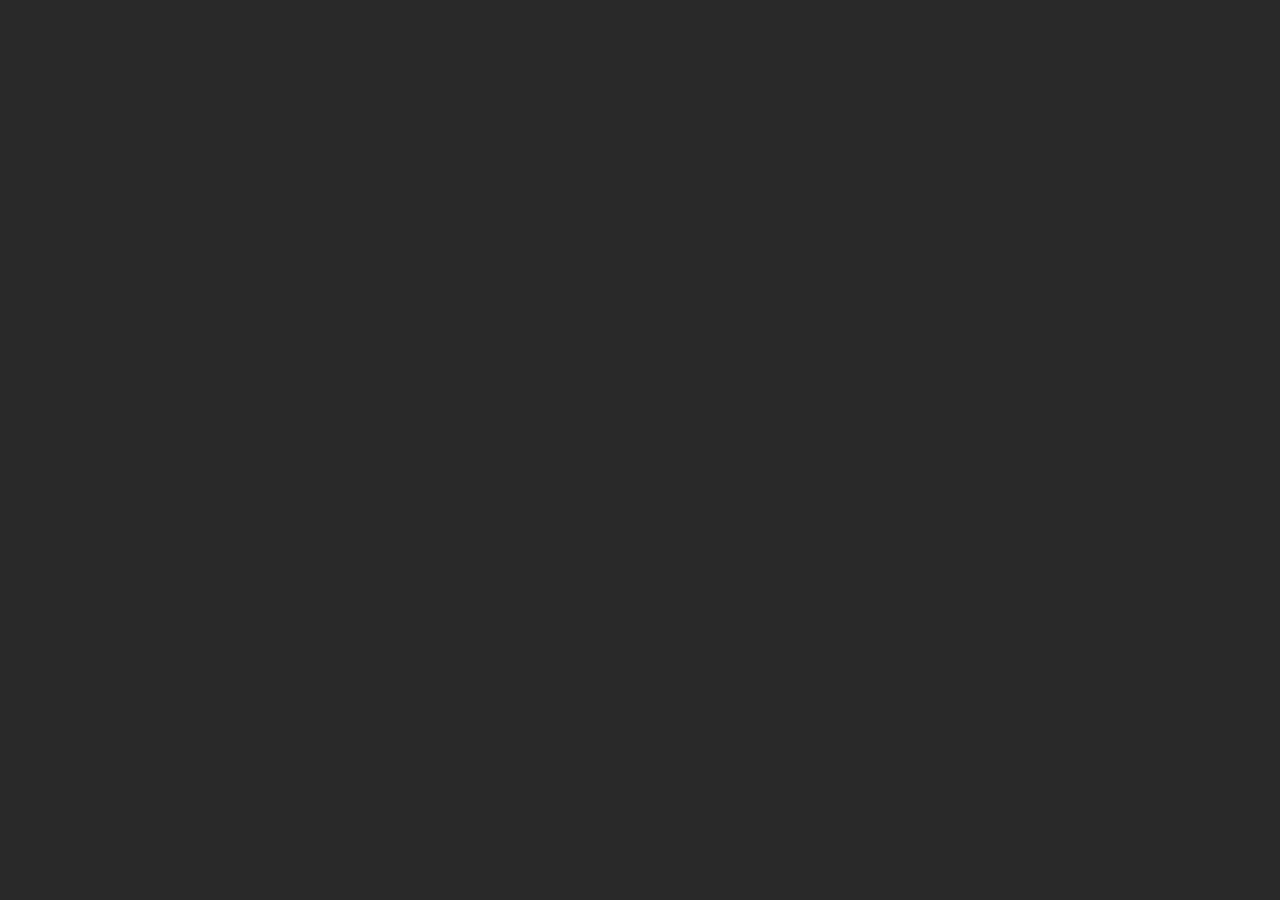
==== index.html @ 4ae3b98c "init: start cssBayan-task (Fri, Mar 10, 2023 5:21:24 AM)" ====
<!DOCTYPE html>
<html lang="en">
<head>
  <meta charset="UTF-8">
  <meta http-equiv="X-UA-Compatible" content="IE=edge">
  <meta name="viewport" content="width=device-width, initial-scale=1.0">
  <link rel="stylesheet" href="style.css">
  <title>Document</title>
</head>
<body>
  
</body>
</html>
---- style.css ----
* {
  margin: 0;
  padding: 0;
  box-sizing: border-box;
}

body {
  background: #292929;
}
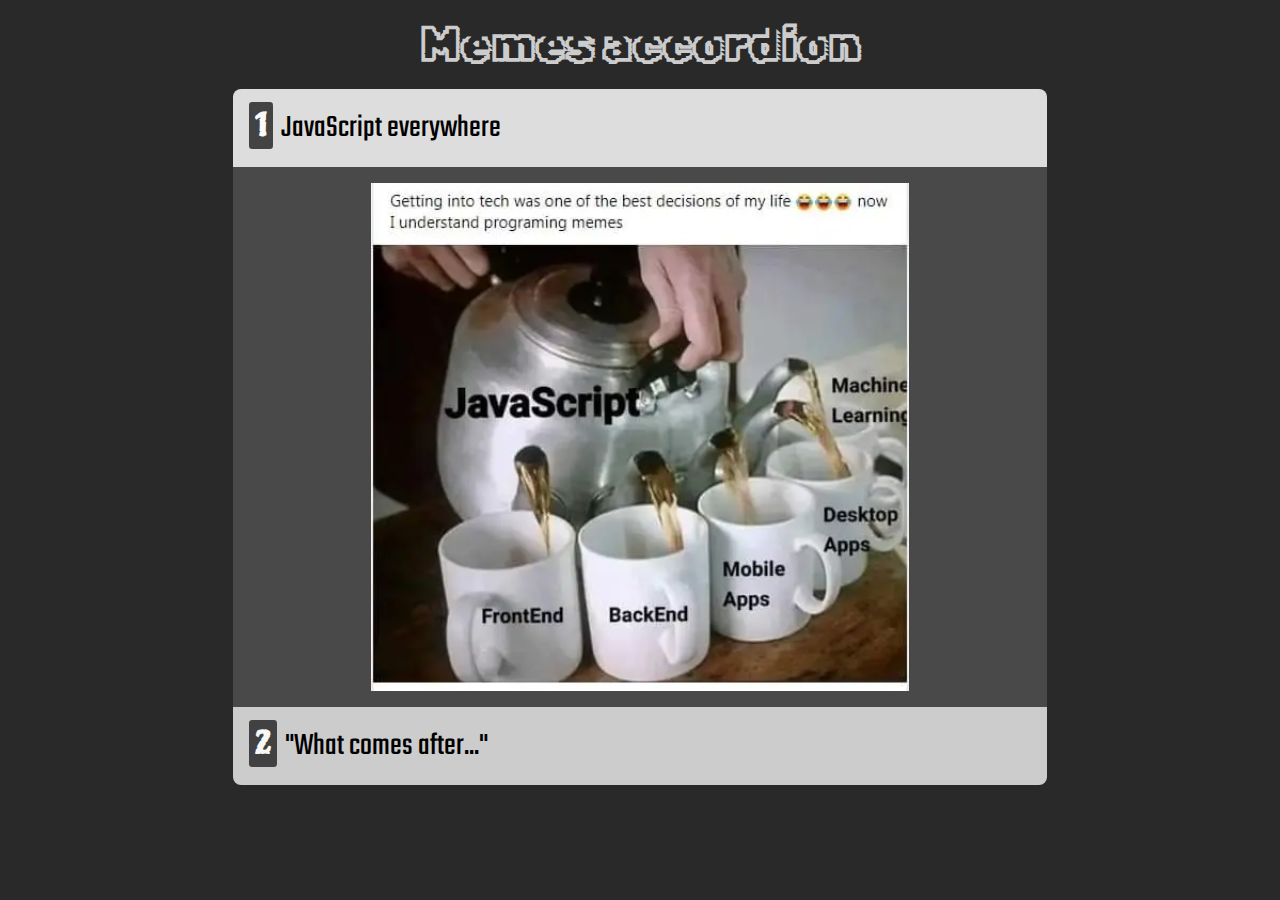
==== commit 9aea0127: "feat: add basic accordion (Fri, Mar 10, 2023 08:03:11 AM)" ====
--- a/index.html
+++ b/index.html
@@ -5,9 +5,29 @@
   <meta http-equiv="X-UA-Compatible" content="IE=edge">
   <meta name="viewport" content="width=device-width, initial-scale=1.0">
   <link rel="stylesheet" href="style.css">
-  <title>Document</title>
+  <title>Memes accordion</title>
 </head>
 <body>
-  
+  <header>
+    <h1 class="title">Memes accordion</h1>
+  </header>
+  <main>
+    <div class="item">
+      <input type="checkbox" id="section1" class="checkbox" checked>
+      <label for="section1" class="item-title"><span class="title-number">1</span>JavaScript everywhere</label>
+      <div class="item-meme">
+        <img src="./assets/images/1.webp" class="images" alt="meme">
+      </div>
+      </div>
+      <div class="item">
+      <input type="checkbox" id="section3" class="checkbox">
+      <label for="section3" class="item-title"><span class="title-number">2</span>"What comes after..."</label>
+      <div class="item-meme">
+        <img src="./assets/images/2.webp" class="images" alt="meme">
+      </div>
+    </div>
+  </div>    
+  </main>
+  <footer></footer>
 </body>
 </html>--- a/style.css
+++ b/style.css
@@ -1,3 +1,5 @@
+@import url('https://fonts.googleapis.com/css2?family=Piedra&family=Rubik+Iso&family=Teko:wght@300;400;500;600;700&display=swap');
+
 * {
   margin: 0;
   padding: 0;
@@ -6,4 +8,132 @@
 
 body {
   background: #292929;
+  min-width: 20rem;
+}
+
+header,
+main,
+footer {
+  margin: 0 auto;
+}
+
+main {
+  padding: 0 2rem;
+  display: flex;
+  align-items: center;
+  flex-direction: column;
+}
+
+.title {
+  font-family: 'Rubik Iso', cursive;
+  text-align: center;
+  padding: 1rem;
+  color: #cccccc;
+  font-size: 3em;
+}
+
+.item {
+  display: flex;
+  flex-direction: column;
+  align-items: center;
+  width: 67%;
+}
+
+.item:first-child .item-title {
+  border-top-left-radius: 0.5rem;
+  border-top-right-radius: 0.5rem;
+}
+.item:last-child .item-title,
+.item:last-child .checkbox:checked ~ .item-meme {
+  border-bottom-left-radius: 0.5rem;
+  border-bottom-right-radius: 0.5rem;
+}
+
+.checkbox {
+  display: none;
+}
+
+.item-title {
+  font-family: 'Teko', sans-serif;
+  cursor: pointer;
+  padding: 1rem;
+  font-size: 2rem;
+  background-color: #ccc;
+  width: 100%;
+}
+
+.title-number {
+  font-family: 'Piedra', cursive;
+  color: #ffffff;
+  opacity: 85%;
+  padding: 0.2rem 0.4rem;
+  background-color: #292929;
+  border-radius: 0.2rem;
+  margin-right: 0.5rem;
+}
+
+.item-title:hover {
+  background-color: #ddd;
+}
+
+.checkbox:checked ~ .item-title {
+  background-color: #ddd;
+}
+
+.item-meme {
+  width: 100%;
+  max-height: 0;
+  overflow: hidden;
+  transition: all 1s ease-in-out;
+  display: flex;
+  justify-content: center;
+  align-items: center;
+}
+
+.images {
+  min-width: 66%;
+  transition: all 1s ease-in-out;
+}
+
+.checkbox:checked ~ .item-meme {
+  max-height: 100vh;
+  background: #494949;
+  min-height: max-content;
+}
+
+.checkbox:checked ~ .item-meme .images {
+  margin: 1rem;
+  object-fit: cover;
+  min-height: 100%;
+}
+
+@media screen and (max-width: 800px) {
+  .item-title {
+    font-size: 1.4rem;
+  }
+  .item {
+    width: 87%;
+  }
+  .images {
+    max-width: 86%;
+  }
+  .title {
+    font-size: 2em;
+  }
+}
+
+@media screen and (max-width: 480px) {
+  main {
+    padding: 0;
+  }
+  
+  .item {
+    width: 87%;
+  }
+  .images {
+    max-width: 100%;
+  }
+  .checkbox:checked ~ .item-meme .images {
+    margin: .4rem;
+  }
 }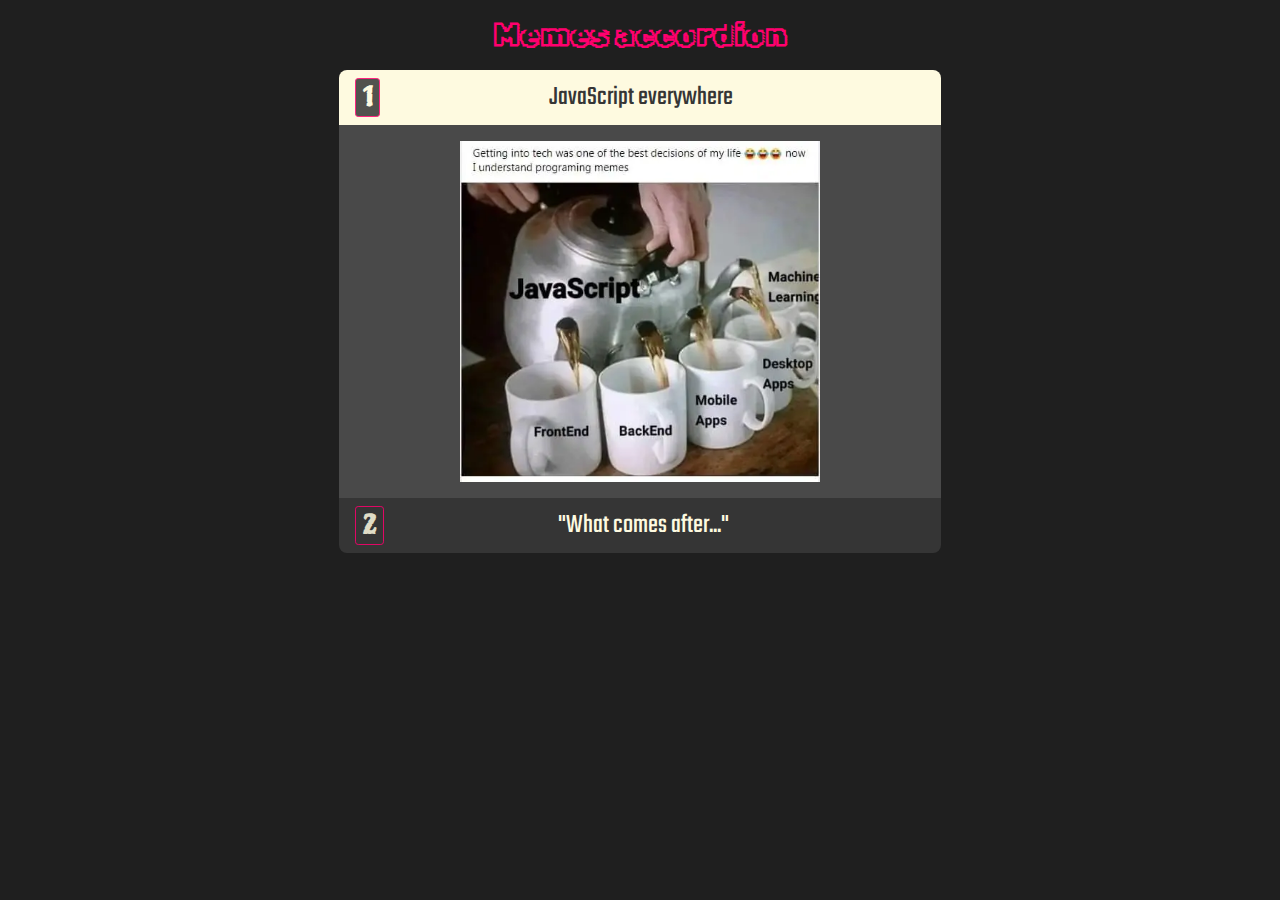
==== commit 7c26ced3: "feat: complete task (Fri, Mar 10, 2023 09:05:09 PM)" ====
--- a/index.html
+++ b/index.html
@@ -4,6 +4,7 @@
   <meta charset="UTF-8">
   <meta http-equiv="X-UA-Compatible" content="IE=edge">
   <meta name="viewport" content="width=device-width, initial-scale=1.0">
+  <link rel="shortcut icon" href="./assets/images/favicon.png" type="image/x-icon">
   <link rel="stylesheet" href="style.css">
   <title>Memes accordion</title>
 </head>
@@ -13,15 +14,23 @@
   </header>
   <main>
     <div class="item">
-      <input type="checkbox" id="section1" class="checkbox" checked>
-      <label for="section1" class="item-title"><span class="title-number">1</span>JavaScript everywhere</label>
+      <input type="radio" id="section1" class="radio-btn" checked name="checkbox">
+      <label for="section1" class="item-title"><span class="title-number">1</span>JavaScript everywhere
+        <svg width="30px" height="30px" viewBox="0 0 24 24" fill="none" xmlns="http://www.w3.org/2000/svg">
+          <path d="M4 12H9M12 12H20M12 4V20" stroke="#353535" stroke-width="1.5" stroke-linecap="round" stroke-linejoin="round"/>
+        </svg>
+      </label>
       <div class="item-meme">
         <img src="./assets/images/1.webp" class="images" alt="meme">
       </div>
       </div>
       <div class="item">
-      <input type="checkbox" id="section3" class="checkbox">
-      <label for="section3" class="item-title"><span class="title-number">2</span>"What comes after..."</label>
+      <input type="radio" id="section2" class="radio-btn" name="checkbox">
+      <label for="section2" class="item-title"><span class="title-number">2</span>"What comes after..."
+        <svg width="30px" height="30px" viewBox="0 0 24 24" fill="none" xmlns="http://www.w3.org/2000/svg">
+          <path d="M4 12H9M12 12H20M12 4V20" stroke="#353535" stroke-width="1.5" stroke-linecap="round" stroke-linejoin="round"/>
+        </svg>
+      </label>
       <div class="item-meme">
         <img src="./assets/images/2.webp" class="images" alt="meme">
       </div>
--- a/style.css
+++ b/style.css
@@ -4,10 +4,15 @@
   margin: 0;
   padding: 0;
   box-sizing: border-box;
+  transition: all 0.5s ease-in-out;
+}
+
+html {
+  scroll-behavior: smooth;
 }
 
 body {
-  background: #292929;
+  background: #1f1f1f;
   min-width: 20rem;
 }
 
@@ -18,25 +23,27 @@
 }
 
 main {
-  padding: 0 2rem;
   display: flex;
   align-items: center;
   flex-direction: column;
+  width: 47%;
+  color: #fefae0;
+  padding: 0 0 2rem;
 }
 
 .title {
   font-family: 'Rubik Iso', cursive;
   text-align: center;
   padding: 1rem;
-  color: #cccccc;
-  font-size: 3em;
+  color: #ff006e;
+  font-size: 2em;
 }
 
 .item {
   display: flex;
   flex-direction: column;
   align-items: center;
-  width: 67%;
+  width: 100%;
 }
 
 .item:first-child .item-title {
@@ -44,40 +51,86 @@
   border-top-right-radius: 0.5rem;
 }
 .item:last-child .item-title,
-.item:last-child .checkbox:checked ~ .item-meme {
+.item:last-child .radio-btn:checked ~ .item-meme {
   border-bottom-left-radius: 0.5rem;
   border-bottom-right-radius: 0.5rem;
 }
 
-.checkbox {
+.radio-btn {
   display: none;
 }
 
 .item-title {
   font-family: 'Teko', sans-serif;
   cursor: pointer;
-  padding: 1rem;
-  font-size: 2rem;
-  background-color: #ccc;
+  padding: 0.5rem 1rem;
+  font-size: 1.7rem;
+  background-color: #353535;
   width: 100%;
+  display: flex;
+  align-items: center;
+  justify-content: space-between;
+}
+
+main:hover .item-title {
+  color: #fefae0;
 }
 
 .title-number {
   font-family: 'Piedra', cursive;
-  color: #ffffff;
+  color: #fefae0;
   opacity: 85%;
-  padding: 0.2rem 0.4rem;
-  background-color: #292929;
+  padding: 0.05rem 0.4rem;
+  background-color: #353535;
   border-radius: 0.2rem;
   margin-right: 0.5rem;
+  border: 0.001em solid #ff006e;
 }
 
-.item-title:hover {
-  background-color: #ddd;
+main:hover .item-title {
+  background: #fefae0;
+  color: #353535;
 }
 
-.checkbox:checked ~ .item-title {
-  background-color: #ddd;
+.radio-btn:checked ~ .item-title {
+  background-color: #fefae0;
+  color: #353535;
+}
+
+.radio-btn:checked ~ .item-title .title-number,
+.item-title:hover .title-number {
+  color: #fefae0;
+}
+
+main svg {
+  visibility: hidden;
+  
+}
+
+.item:hover {
+  cursor: pointer;
+}
+
+.item:active .item-title {
+  color: #fefae0;
+  background-color: #353535;
+}
+
+.item:active .radio-btn ~ .item-title svg path {
+  stroke: #fefae0;
+}
+
+.item:active .item-meme .images {
+  opacity: 0.5;
+}
+
+.radio-btn:checked ~ .item-title svg,
+.item-title:hover svg {
+  transform: rotate(45deg);
+}
+
+main:hover svg {
+  visibility: visible;
 }
 
 .item-meme {
@@ -88,34 +141,42 @@
   display: flex;
   justify-content: center;
   align-items: center;
+  background: #494949;
 }
 
 .images {
-  min-width: 66%;
-  transition: all 1s ease-in-out;
+  min-width: 45%;
+  max-width: 60%;
 }
 
-.checkbox:checked ~ .item-meme {
+.radio-btn:checked ~ .item-meme,
+.radio-btn:hover ~ .item-meme {
   max-height: 100vh;
-  background: #494949;
   min-height: max-content;
 }
 
-.checkbox:checked ~ .item-meme .images {
+.radio-btn:hover ~ .item-meme .images,
+.radio-btn:checked ~ .item-meme .images {
   margin: 1rem;
   object-fit: cover;
   min-height: 100%;
+}
+
+@media screen and (max-width: 1024px) {
+  main {
+    width: 67%;
+  }
 }
 
 @media screen and (max-width: 800px) {
   .item-title {
     font-size: 1.4rem;
   }
-  .item {
+  main {
     width: 87%;
   }
   .images {
-    max-width: 86%;
+    max-width: 76%;
   }
   .title {
     font-size: 2em;
@@ -124,16 +185,12 @@
 
 @media screen and (max-width: 480px) {
   main {
-    padding: 0;
-  }
-  
-  .item {
     width: 87%;
   }
   .images {
     max-width: 100%;
   }
-  .checkbox:checked ~ .item-meme .images {
+  .radio-btn:checked ~ .item-meme .images {
     margin: .4rem;
   }
 }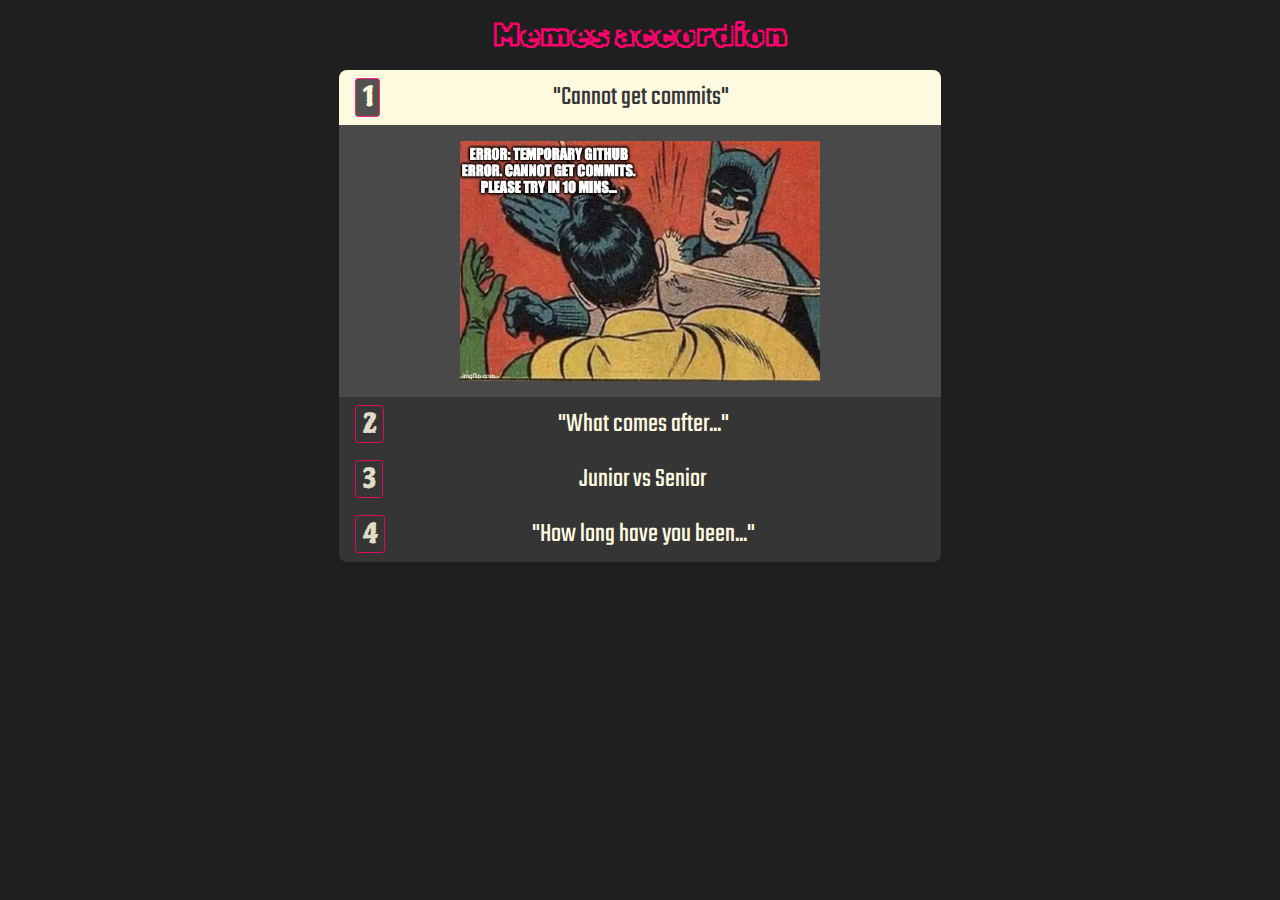
==== commit 0da6a78d: "refactor: add memes (Fri, Mar 10, 2023 09:38:18 PM)" ====
--- a/index.html
+++ b/index.html
@@ -14,8 +14,9 @@
   </header>
   <main>
     <div class="item">
-      <input type="radio" id="section1" class="radio-btn" checked name="checkbox">
-      <label for="section1" class="item-title"><span class="title-number">1</span>JavaScript everywhere
+      <input type="radio" id="item1" class="radio-btn" checked name="checkbox">
+      <label for="item1" class="item-title">
+        <span class="title-number">1</span>"Cannot get commits"
         <svg width="30px" height="30px" viewBox="0 0 24 24" fill="none" xmlns="http://www.w3.org/2000/svg">
           <path d="M4 12H9M12 12H20M12 4V20" stroke="#353535" stroke-width="1.5" stroke-linecap="round" stroke-linejoin="round"/>
         </svg>
@@ -23,10 +24,11 @@
       <div class="item-meme">
         <img src="./assets/images/1.webp" class="images" alt="meme">
       </div>
-      </div>
-      <div class="item">
-      <input type="radio" id="section2" class="radio-btn" name="checkbox">
-      <label for="section2" class="item-title"><span class="title-number">2</span>"What comes after..."
+    </div>
+    <div class="item">
+      <input type="radio" id="item2" class="radio-btn" name="checkbox">
+      <label for="item2" class="item-title">
+        <span class="title-number">2</span>"What comes after..."
         <svg width="30px" height="30px" viewBox="0 0 24 24" fill="none" xmlns="http://www.w3.org/2000/svg">
           <path d="M4 12H9M12 12H20M12 4V20" stroke="#353535" stroke-width="1.5" stroke-linecap="round" stroke-linejoin="round"/>
         </svg>
@@ -35,6 +37,30 @@
         <img src="./assets/images/2.webp" class="images" alt="meme">
       </div>
     </div>
+    <div class="item">
+      <input type="radio" id="item3" class="radio-btn" name="checkbox">
+      <label for="item3" class="item-title">
+        <span class="title-number">3</span>Junior vs Senior
+        <svg width="30px" height="30px" viewBox="0 0 24 24" fill="none" xmlns="http://www.w3.org/2000/svg">
+          <path d="M4 12H9M12 12H20M12 4V20" stroke="#353535" stroke-width="1.5" stroke-linecap="round" stroke-linejoin="round"/>
+        </svg>
+      </label>
+      <div class="item-meme">
+        <img src="./assets/images/3.webp" class="images" alt="meme">
+      </div>
+    </div>
+    <div class="item">
+      <input type="radio" id="item4" class="radio-btn" name="checkbox">
+      <label for="item4" class="item-title">
+        <span class="title-number">4</span>"How long have you been..."
+        <svg width="30px" height="30px" viewBox="0 0 24 24" fill="none" xmlns="http://www.w3.org/2000/svg">
+          <path d="M4 12H9M12 12H20M12 4V20" stroke="#353535" stroke-width="1.5" stroke-linecap="round" stroke-linejoin="round"/>
+        </svg>
+      </label>
+      <div class="item-meme">
+        <img src="./assets/images/4.webp" class="images" alt="meme">
+      </div>
+    </div>
   </div>    
   </main>
   <footer></footer>
--- a/style.css
+++ b/style.css
@@ -50,6 +50,7 @@
   border-top-left-radius: 0.5rem;
   border-top-right-radius: 0.5rem;
 }
+
 .item:last-child .item-title,
 .item:last-child .radio-btn:checked ~ .item-meme {
   border-bottom-left-radius: 0.5rem;
@@ -104,7 +105,6 @@
 
 main svg {
   visibility: hidden;
-  
 }
 
 .item:hover {
@@ -163,34 +163,45 @@
 }
 
 @media screen and (max-width: 1024px) {
+  
   main {
     width: 67%;
   }
+
 }
 
 @media screen and (max-width: 800px) {
+
   .item-title {
     font-size: 1.4rem;
   }
+
   main {
     width: 87%;
   }
+
   .images {
     max-width: 76%;
   }
+
   .title {
     font-size: 2em;
   }
+
 }
 
 @media screen and (max-width: 480px) {
+
   main {
     width: 87%;
   }
+
   .images {
     max-width: 100%;
   }
+
   .radio-btn:checked ~ .item-meme .images {
     margin: .4rem;
   }
+
 }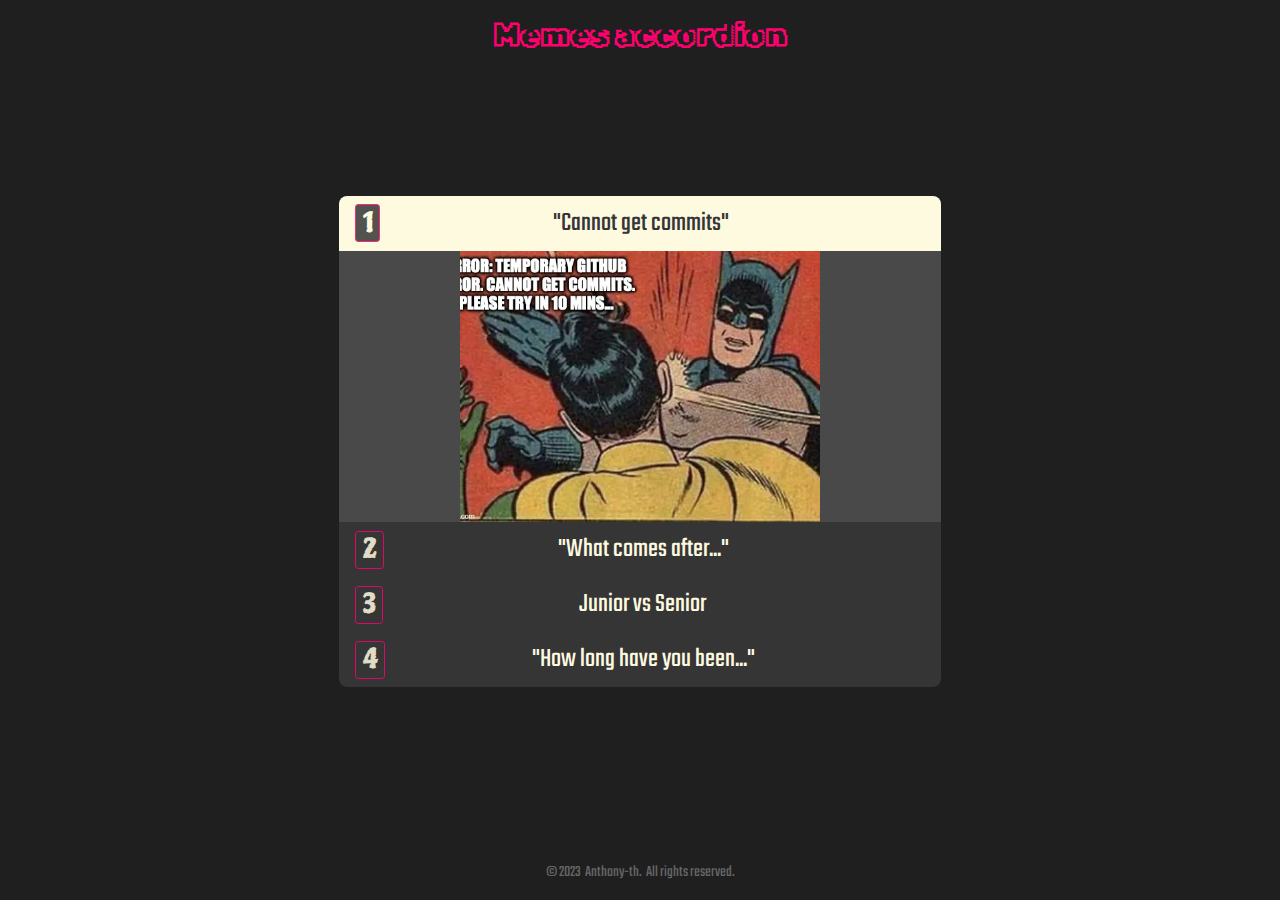
==== commit 0f79e7d2: "refactor: add copyright (Fri, Mar 10, 2023 09:52:54 PM)" ====
--- a/index.html
+++ b/index.html
@@ -63,6 +63,8 @@
     </div>
   </div>    
   </main>
-  <footer></footer>
+  <footer>
+    <p class="copyright">© 2023<a class="copyright-link" href="https://github.com/anthony-th">Anthony-th.</a>All rights reserved.</p>
+  </footer>
 </body>
 </html>--- a/style.css
+++ b/style.css
@@ -14,6 +14,10 @@
 body {
   background: #1f1f1f;
   min-width: 20rem;
+  display: flex;
+  flex-direction: column;
+  justify-content: space-between;
+  height: 100vh;
 }
 
 header,
@@ -162,8 +166,28 @@
   min-height: 100%;
 }
 
+.copyright {
+  text-align: center;
+  font-family: 'Teko', sans-serif;
+  color: #666666;
+  padding: 1rem 0;
+}
+
+.copyright-link {
+  text-decoration: none;
+  color: #666666;
+  padding: 0.05rem 0.25rem 0;
+}
+
+.copyright-link:hover {
+  color: #fefae0;
+  background-color: #494949;
+  border-radius: 0.25rem;
+  opacity: 1;
+}
+
 @media screen and (max-width: 1024px) {
-  
+
   main {
     width: 67%;
   }
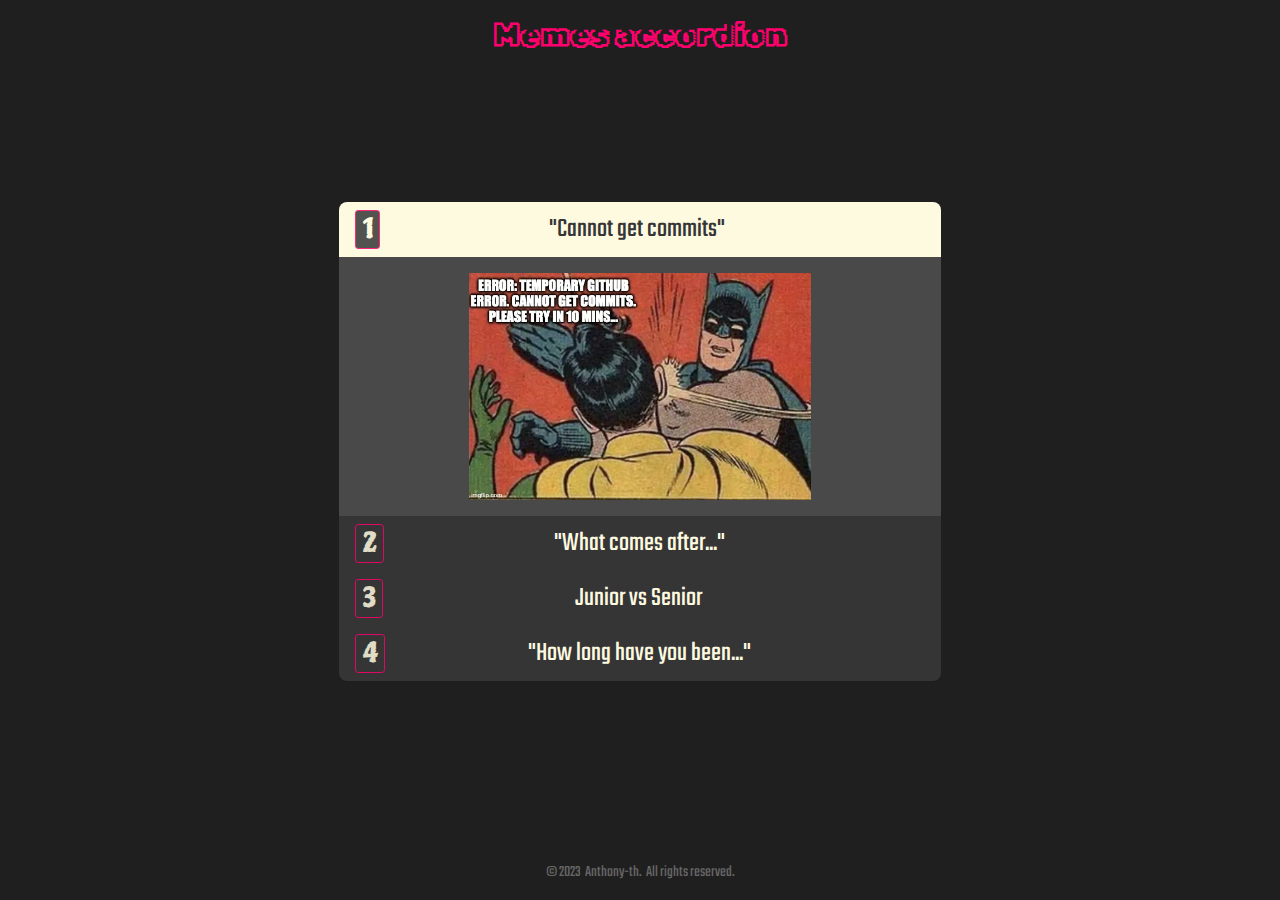
==== commit de27fb71: "fix: click image to check (Sat, Mar 11, 2023 03:31:25 AM)" ====
--- a/index.html
+++ b/index.html
@@ -15,51 +15,59 @@
   <main>
     <div class="item">
       <input type="radio" id="item1" class="radio-btn" checked name="checkbox">
-      <label for="item1" class="item-title">
-        <span class="title-number">1</span>"Cannot get commits"
-        <svg width="30px" height="30px" viewBox="0 0 24 24" fill="none" xmlns="http://www.w3.org/2000/svg">
-          <path d="M4 12H9M12 12H20M12 4V20" stroke="#353535" stroke-width="1.5" stroke-linecap="round" stroke-linejoin="round"/>
-        </svg>
+      <label for="item1" class="item-label">
+        <div class="item-title">
+          <span class="title-number">1</span>"Cannot get commits"
+          <svg width="30px" height="30px" viewBox="0 0 24 24" fill="none" xmlns="http://www.w3.org/2000/svg">
+            <path d="M4 12H9M12 12H20M12 4V20" stroke="#353535" stroke-width="1.5" stroke-linecap="round" stroke-linejoin="round"/>
+          </svg>
+        </div>
+        <div class="item-meme">
+          <img src="./assets/images/1.webp" class="images" alt="meme">
+        </div>
       </label>
-      <div class="item-meme">
-        <img src="./assets/images/1.webp" class="images" alt="meme">
-      </div>
     </div>
     <div class="item">
       <input type="radio" id="item2" class="radio-btn" name="checkbox">
-      <label for="item2" class="item-title">
-        <span class="title-number">2</span>"What comes after..."
-        <svg width="30px" height="30px" viewBox="0 0 24 24" fill="none" xmlns="http://www.w3.org/2000/svg">
-          <path d="M4 12H9M12 12H20M12 4V20" stroke="#353535" stroke-width="1.5" stroke-linecap="round" stroke-linejoin="round"/>
-        </svg>
+      <label for="item2" class="item-label">
+        <div class="item-title">
+          <span class="title-number">2</span>"What comes after..."
+          <svg width="30px" height="30px" viewBox="0 0 24 24" fill="none" xmlns="http://www.w3.org/2000/svg">
+            <path d="M4 12H9M12 12H20M12 4V20" stroke="#353535" stroke-width="1.5" stroke-linecap="round" stroke-linejoin="round"/>
+          </svg>
+        </div>
+        <div class="item-meme">
+          <img src="./assets/images/2.webp" class="images" alt="meme">
+        </div>
       </label>
-      <div class="item-meme">
-        <img src="./assets/images/2.webp" class="images" alt="meme">
-      </div>
     </div>
     <div class="item">
       <input type="radio" id="item3" class="radio-btn" name="checkbox">
-      <label for="item3" class="item-title">
-        <span class="title-number">3</span>Junior vs Senior
-        <svg width="30px" height="30px" viewBox="0 0 24 24" fill="none" xmlns="http://www.w3.org/2000/svg">
-          <path d="M4 12H9M12 12H20M12 4V20" stroke="#353535" stroke-width="1.5" stroke-linecap="round" stroke-linejoin="round"/>
-        </svg>
+      <label for="item3" class="item-label">
+        <div class="item-title">
+          <span class="title-number">3</span>Junior vs Senior
+          <svg width="30px" height="30px" viewBox="0 0 24 24" fill="none" xmlns="http://www.w3.org/2000/svg">
+            <path d="M4 12H9M12 12H20M12 4V20" stroke="#353535" stroke-width="1.5" stroke-linecap="round" stroke-linejoin="round"/>
+          </svg>
+        </div>
+        <div class="item-meme">
+          <img src="./assets/images/3.webp" class="images" alt="meme">
+        </div>
       </label>
-      <div class="item-meme">
-        <img src="./assets/images/3.webp" class="images" alt="meme">
-      </div>
     </div>
     <div class="item">
       <input type="radio" id="item4" class="radio-btn" name="checkbox">
-      <label for="item4" class="item-title">
-        <span class="title-number">4</span>"How long have you been..."
-        <svg width="30px" height="30px" viewBox="0 0 24 24" fill="none" xmlns="http://www.w3.org/2000/svg">
-          <path d="M4 12H9M12 12H20M12 4V20" stroke="#353535" stroke-width="1.5" stroke-linecap="round" stroke-linejoin="round"/>
-        </svg>
+      <label for="item4" class="item-label">
+        <div class="item-title">
+          <span class="title-number">4</span>"How long have you been..."
+          <svg width="30px" height="30px" viewBox="0 0 24 24" fill="none" xmlns="http://www.w3.org/2000/svg">
+            <path d="M4 12H9M12 12H20M12 4V20" stroke="#353535" stroke-width="1.5" stroke-linecap="round" stroke-linejoin="round"/>
+          </svg>
+        </div>
+        <div class="item-meme">
+          <img src="./assets/images/4.webp" class="images" alt="meme">
+        </div>
       </label>
-      <div class="item-meme">
-        <img src="./assets/images/4.webp" class="images" alt="meme">
-      </div>
     </div>
   </div>    
   </main>
--- a/style.css
+++ b/style.css
@@ -50,13 +50,15 @@
   width: 100%;
 }
 
-.item:first-child .item-title {
+.item:first-child .item-title,
+.item:first-child .item-label  {
   border-top-left-radius: 0.5rem;
   border-top-right-radius: 0.5rem;
 }
 
 .item:last-child .item-title,
-.item:last-child .radio-btn:checked ~ .item-meme {
+.item:last-child .item-label,
+.item:last-child .radio-btn:checked ~ .item-label .item-meme {
   border-bottom-left-radius: 0.5rem;
   border-bottom-right-radius: 0.5rem;
 }
@@ -65,13 +67,18 @@
   display: none;
 }
 
-.item-title {
-  font-family: 'Teko', sans-serif;
+.item-label {
   cursor: pointer;
-  padding: 0.5rem 1rem;
-  font-size: 1.7rem;
   background-color: #353535;
   width: 100%;
+  display: flex;
+  flex-direction: column;
+}
+
+.item-title {
+  padding: 0.5rem 1rem;
+  font-family: 'Teko', sans-serif;
+  font-size: 1.7rem;
   display: flex;
   align-items: center;
   justify-content: space-between;
@@ -88,7 +95,6 @@
   padding: 0.05rem 0.4rem;
   background-color: #353535;
   border-radius: 0.2rem;
-  margin-right: 0.5rem;
   border: 0.001em solid #ff006e;
 }
 
@@ -97,17 +103,12 @@
   color: #353535;
 }
 
-.radio-btn:checked ~ .item-title {
+.radio-btn:checked ~ .item-label {
   background-color: #fefae0;
   color: #353535;
 }
 
-.radio-btn:checked ~ .item-title .title-number,
-.item-title:hover .title-number {
-  color: #fefae0;
-}
-
-main svg {
+main .item .item-label .item-title svg {
   visibility: hidden;
 }
 
@@ -115,25 +116,26 @@
   cursor: pointer;
 }
 
-.item:active .item-title {
+.item:active .item-label .item-title,
+.item:active .item-label {
   color: #fefae0;
   background-color: #353535;
 }
 
-.item:active .radio-btn ~ .item-title svg path {
+.item:active .radio-btn ~ .item-label .item-title svg path {
   stroke: #fefae0;
 }
 
-.item:active .item-meme .images {
+.item:active .item-label .item-meme .images {
   opacity: 0.5;
 }
 
-.radio-btn:checked ~ .item-title svg,
-.item-title:hover svg {
+.radio-btn:checked ~ .item-label .item-title svg,
+.item:hover .item-label .item-title svg {
   transform: rotate(45deg);
 }
 
-main:hover svg {
+main:hover .item .item-label .item-title svg {
   visibility: visible;
 }
 
@@ -151,18 +153,18 @@
 .images {
   min-width: 45%;
   max-width: 60%;
-}
-
-.radio-btn:checked ~ .item-meme,
-.radio-btn:hover ~ .item-meme {
+  object-fit: cover;
+}
+
+.radio-btn:checked ~ .item-label .item-meme,
+.item:hover .item-label .item-meme {
   max-height: 100vh;
   min-height: max-content;
-}
-
-.radio-btn:hover ~ .item-meme .images,
-.radio-btn:checked ~ .item-meme .images {
-  margin: 1rem;
-  object-fit: cover;
+  padding: 1rem;
+}
+
+.radio-btn:hover ~ .item-label .item-meme .images,
+.radio-btn:checked ~ .item-label .item-meme .images {
   min-height: 100%;
 }
 
